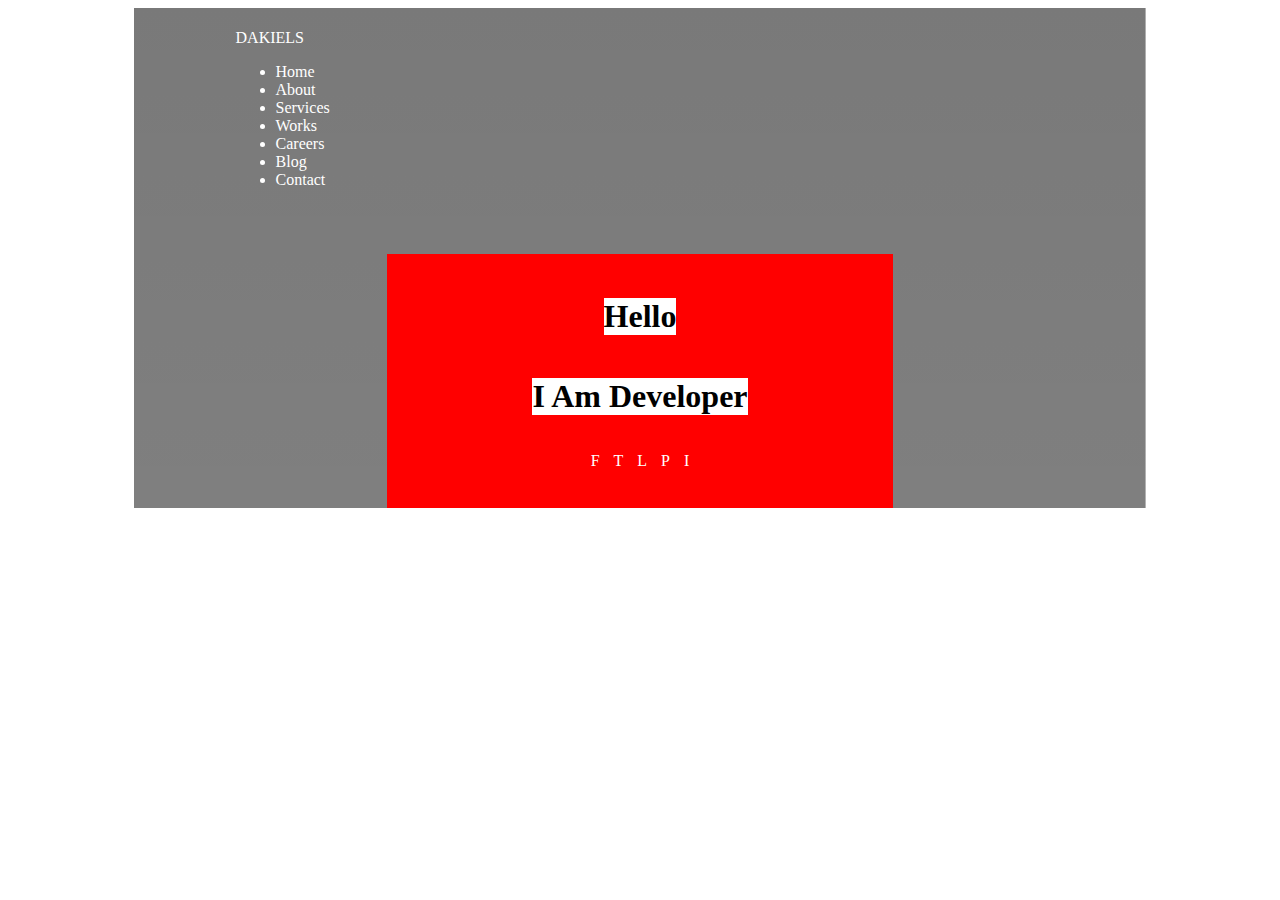
==== index.html @ ee9ea0dc "Header rebuilding" ====
<!DOCTYPE html>
<html lang="en">
<head>
    <meta charset="UTF-8">
    <meta http-equiv="X-UA-Compatible" content="IE=edge">
    <meta name="viewport" content="width=device-width, initial-scale=1.0">
    <link rel="stylesheet" href="styles.css">
    <title>Jerry Dakiels</title>
</head>
<body>
   <div id="wrapper">
       <header>
           <section class="top-of-header">
               <p>dakiels</p>
               <nav>
                   <ul>
                       <li>Home</li>
                       <li>About</li>
                       <li>Services</li>
                       <li>Works</li>
                       <li>Careers</li>
                       <li>Blog</li>
                       <li>Contact</li>
                   </ul>
               </nav>
           </section>
           <section class="title-and-socialmedia">
                <h1>Hello</h1>
                <h1>I Am <span>Developer</span></h1>
                <nav>
                    <ul>
                        <li>F</li>
                        <li>T</li>
                        <li>L</li>
                        <li>P</li>
                        <li>I</li>
                    </ul>
                </nav>
           </section> 
       </header>
   </div>
</body>
</html>
---- styles.css ----
body{
    box-sizing: border-box;
}
header{
    width: 80%;
    height: 500px;
    margin: 0 auto;
    display: flex;
    flex-wrap: wrap;
    justify-content: center;
    background-image: linear-gradient(rgba(0, 0, 0, 0.527),rgba(0, 0, 0, 0.5)) , url(../CV_Webside/imgs/BackgroundHeader.jpg);
    background-position: center;
    background-size: cover;
}
.top-of-header{
    width: 80%;
    display: flex;
    justify-content: space-between;
}
.top-of-header p{
    text-transform: uppercase;
    color: white;
}
.top-of-header, .title-and-socialmedia ul{
    list-style-type: none;
    padding: 0;
}
.top-of-header, .title-and-socialmedia li{
    display: inline;
    color: white;
    padding: 5px;
}
.title-and-socialmedia{
    width: 50%;
    display: flex;
    background-color: red;
    flex-wrap: wrap;
    flex-direction: column;
    justify-content: center;
    align-items: center;
}
.title-and-socialmedia h1{
    background-color: white;
}
/* .title-and-socialmedia li{
    display: inline;
    color: white;
    padding: 5px;
}  */
/* Czemu nie mogę tego zrobić z nav top header? */
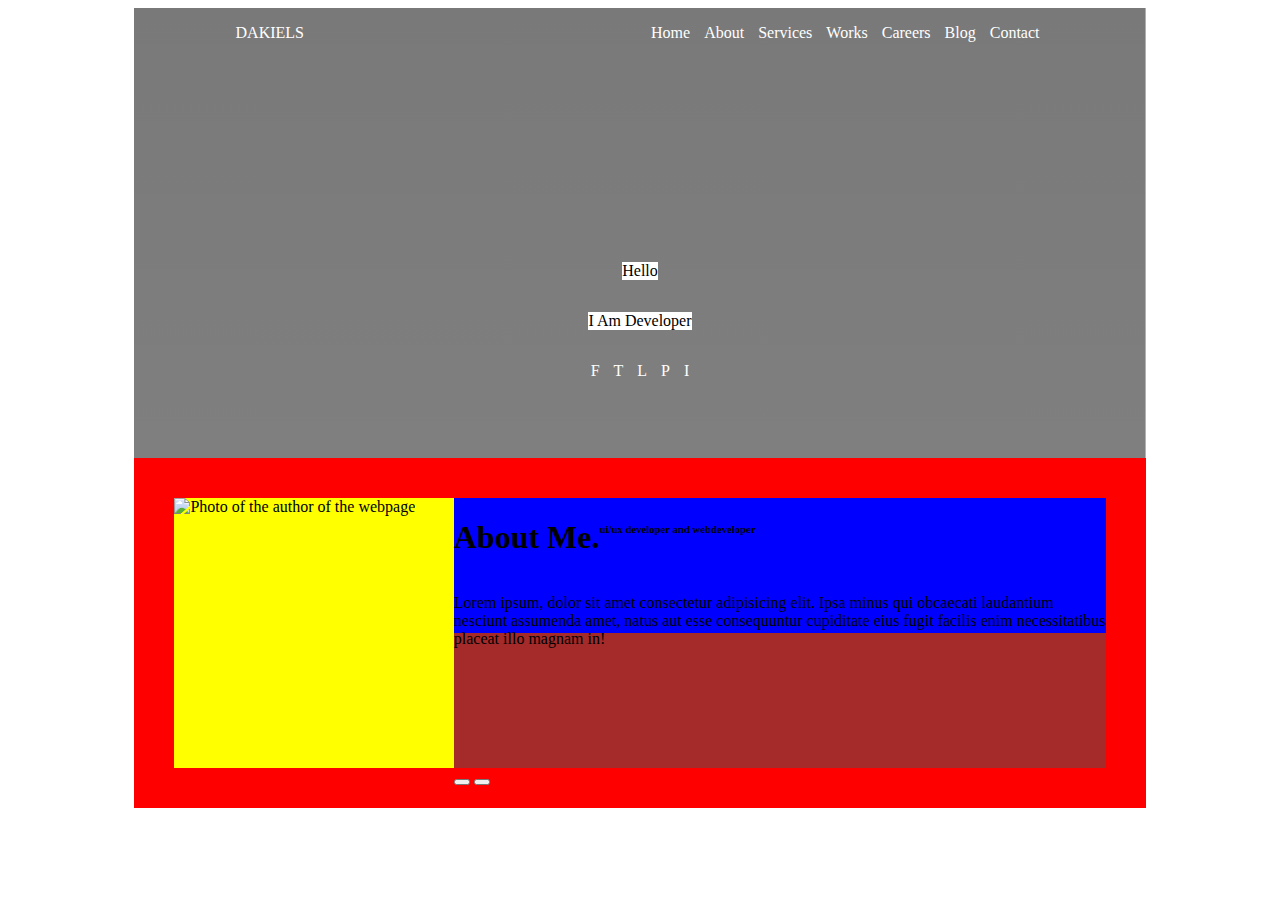
==== commit 8267f46d: "Complete header and start main" ====
--- a/index.html
+++ b/index.html
@@ -25,8 +25,8 @@
                </nav>
            </section>
            <section class="title-and-socialmedia">
-                <h1>Hello</h1>
-                <h1>I Am <span>Developer</span></h1>
+                <p>Hello</p>
+                <p>I Am <span>Developer</span></p>
                 <nav>
                     <ul>
                         <li>F</li>
@@ -38,6 +38,26 @@
                 </nav>
            </section> 
        </header>
+       <main>
+            <figure>
+                <img src="" alt="Photo of the author of the webpage">
+            </figure>
+            <section class="about-me">
+                <article>
+                    <h1>About Me.</h1>
+                    <h6>ui/ux developer and webdeveloper</h6>
+                    <p>
+                        Lorem ipsum, dolor sit amet consectetur adipisicing elit. 
+                        Ipsa minus qui obcaecati laudantium nesciunt assumenda amet, 
+                        natus aut esse consequuntur cupiditate eius fugit facilis 
+                        enim necessitatibus placeat illo magnam in!
+                    </p>
+                </article>
+                <div class="skill-bar"></div>
+                <button class="download-cv"></button>
+                <button class="contact-me"></button>
+            </section>
+       </main>
    </div>
 </body>
 </html>--- a/styles.css
+++ b/styles.css
@@ -1,13 +1,19 @@
 body{
     box-sizing: border-box;
 }
-header{
+header, main{
     width: 80%;
-    height: 500px;
     margin: 0 auto;
     display: flex;
     flex-wrap: wrap;
     justify-content: center;
+   
+}
+
+/* Header Styles */
+
+header{
+    height: 450px;
     background-image: linear-gradient(rgba(0, 0, 0, 0.527),rgba(0, 0, 0, 0.5)) , url(../CV_Webside/imgs/BackgroundHeader.jpg);
     background-position: center;
     background-size: cover;
@@ -17,34 +23,62 @@
     display: flex;
     justify-content: space-between;
 }
-.top-of-header p{
-    text-transform: uppercase;
-    color: white;
-}
-.top-of-header, .title-and-socialmedia ul{
-    list-style-type: none;
-    padding: 0;
-}
-.top-of-header, .title-and-socialmedia li{
-    display: inline;
-    color: white;
-    padding: 5px;
-}
 .title-and-socialmedia{
     width: 50%;
     display: flex;
-    background-color: red;
     flex-wrap: wrap;
     flex-direction: column;
     justify-content: center;
     align-items: center;
 }
-.title-and-socialmedia h1{
+.top-of-header p{
+    text-transform: uppercase;
+    color: white;
+}
+.title-and-socialmedia p{
     background-color: white;
 }
-/* .title-and-socialmedia li{
+.top-of-header ul, .title-and-socialmedia ul{
+    list-style-type: none;
+    padding: 0;
+}
+.top-of-header li, .title-and-socialmedia li{
     display: inline;
     color: white;
     padding: 5px;
-}  */
-/* Czemu nie mogę tego zrobić z nav top header? */+}
+
+/* Main Styles */
+
+main{
+    height: 350px;
+    background-color: red;
+    align-items: center;
+    padding: 40px;
+    box-sizing: border-box;
+}
+main figure, .about-me{
+    height: 100%;
+    background-color: yellow;
+    margin: 0;
+}
+main figure{
+    width: 30%;
+}
+.about-me{
+    display: inline;
+    width: 70%;
+    background-color: blueviolet;
+}
+.about-me article, .skill-bar{
+    width: 100%;
+    height: 50%;
+    display: flex;
+    flex-wrap: wrap;
+}
+.about-me article{
+    background-color: blue;
+}
+.skill-bar{
+    background-color: brown;
+}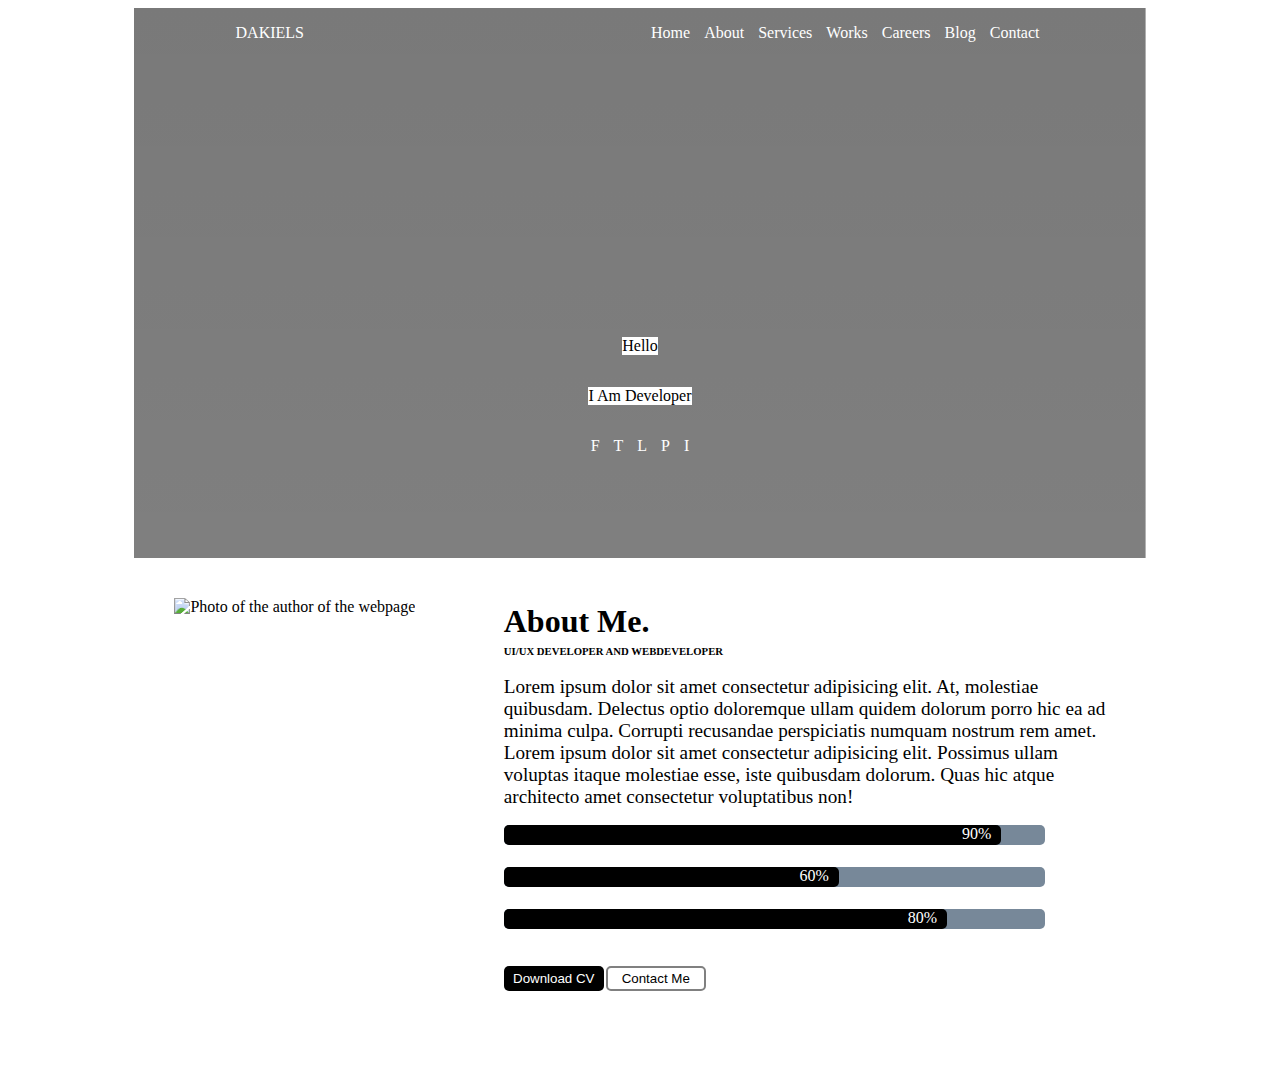
==== commit fb28bf25: "Complete main and start footer" ====
--- a/index.html
+++ b/index.html
@@ -40,24 +40,41 @@
        </header>
        <main>
             <figure>
-                <img src="" alt="Photo of the author of the webpage">
+                <img src="../CV_Webside/imgs/WorkPort.jpg" alt="Photo of the author of the webpage">
             </figure>
             <section class="about-me">
                 <article>
                     <h1>About Me.</h1>
                     <h6>ui/ux developer and webdeveloper</h6>
                     <p>
-                        Lorem ipsum, dolor sit amet consectetur adipisicing elit. 
-                        Ipsa minus qui obcaecati laudantium nesciunt assumenda amet, 
-                        natus aut esse consequuntur cupiditate eius fugit facilis 
-                        enim necessitatibus placeat illo magnam in!
+                        Lorem ipsum dolor sit amet consectetur adipisicing elit. 
+                        At, molestiae quibusdam.
+                        Delectus optio doloremque ullam
+                        quidem dolorum porro hic ea ad minima culpa. Corrupti recusandae
+                        perspiciatis numquam nostrum rem amet.
+                        Lorem ipsum dolor sit amet consectetur adipisicing elit. 
+                        Possimus ullam voluptas itaque molestiae esse, iste quibusdam dolorum. 
+                        Quas hic atque architecto amet consectetur voluptatibus non!
                     </p>
                 </article>
-                <div class="skill-bar"></div>
-                <button class="download-cv"></button>
-                <button class="contact-me"></button>
+                <div class="skill-bars">
+                    <div class="skill-bar-wrapper">
+                        <div class="first-skill-bar">90%</div>
+                    </div> 
+                    <div class="skill-bar-wrapper">
+                        <div class="second-skill-bar">60%</div>
+                    </div> 
+                    <div class="skill-bar-wrapper">
+                        <div class="third-skill-bar">80%</div>
+                    </div> 
+                </div>
+                <button class="download-cv">Download CV</button>
+                <button class="contact-me">Contact Me</button>
             </section>
        </main>
+        <footer> <!--Dać footer czy jednak section? Niby może być ale nie jestem pewien -->
+
+       </footer>
    </div>
 </body>
 </html>--- a/styles.css
+++ b/styles.css
@@ -13,7 +13,7 @@
 /* Header Styles */
 
 header{
-    height: 450px;
+    height: 550px;
     background-image: linear-gradient(rgba(0, 0, 0, 0.527),rgba(0, 0, 0, 0.5)) , url(../CV_Webside/imgs/BackgroundHeader.jpg);
     background-position: center;
     background-size: cover;
@@ -51,34 +51,97 @@
 /* Main Styles */
 
 main{
-    height: 350px;
-    background-color: red;
+    height: 500px;
     align-items: center;
     padding: 40px;
     box-sizing: border-box;
 }
 main figure, .about-me{
     height: 100%;
-    background-color: yellow;
     margin: 0;
 }
 main figure{
     width: 30%;
 }
 .about-me{
-    display: inline;
     width: 70%;
-    background-color: blueviolet;
-}
-.about-me article, .skill-bar{
-    width: 100%;
-    height: 50%;
+    padding-left: 50px;
     display: flex;
     flex-wrap: wrap;
+    box-sizing: border-box;
 }
+main figure img{
+    width: 100%;
+    height: 100%;
+    object-fit: cover;
+}
+.about-me article, .skill-bars{
+    width: 100%;
+}
+
+/* Main Article Styled */
 .about-me article{
-    background-color: blue;
+    height: 45%;
 }
-.skill-bar{
-    background-color: brown;
+.about-me article h1, h6{
+    padding: 5px 0 0 0;
+    margin: 0;
+}
+.about-me article h6{
+    text-transform: uppercase;
+}
+.about-me article p{
+    display: flex;
+    flex-wrap: wrap;
+    justify-content: center;
+    font-size: 1.5vw;
+}
+
+/* Main Skill Bars Styled */
+.skill-bars{
+    height: 30%;
+    display: flex;
+    flex-wrap: wrap;
+    align-items: center;
+}
+.skill-bar-wrapper{
+    width: 90%;
+    height: 20px;
+    background-color: lightslategray;
+    border-radius: 5px;
+}
+.first-skill-bar, .second-skill-bar, .third-skill-bar{
+    height: 100%;
+    background-color: black;
+    color: white;
+    text-align: right;
+    padding-right: 10px;
+    border-radius: 5px;
+}
+.first-skill-bar{
+    width: 90%;
+}
+.second-skill-bar{
+    width: 60%;
+}
+.third-skill-bar{
+    width: 80%;
+}
+
+/* Main Buttons Styled */
+.about-me button{
+    width: 100px;
+    height: 25px;
+    border-radius: 5px;
+}
+.download-cv{
+    background-color: black;
+    color: white;
+    border: none;
+}
+.contact-me{
+    background-color: white;
+    margin-left: 2px;
+    color: black;
+    border: 2px solid grey;
 }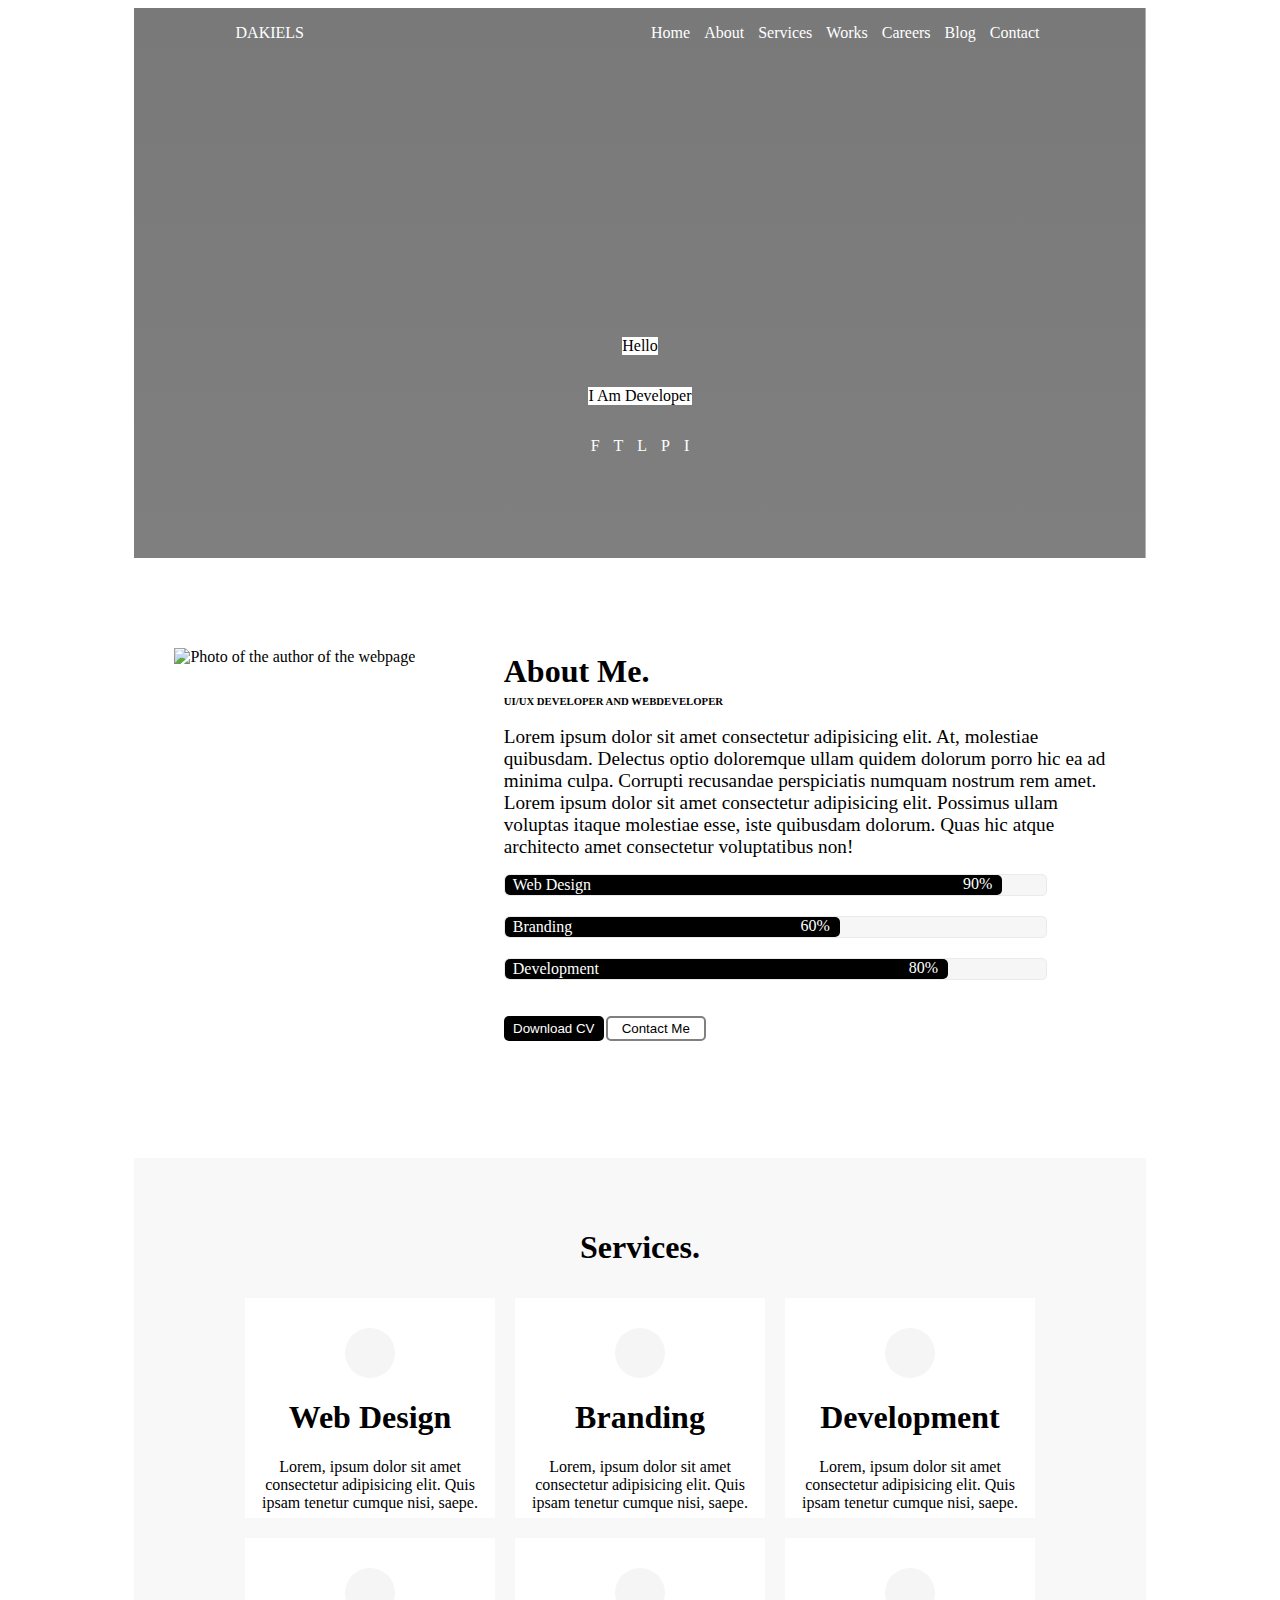
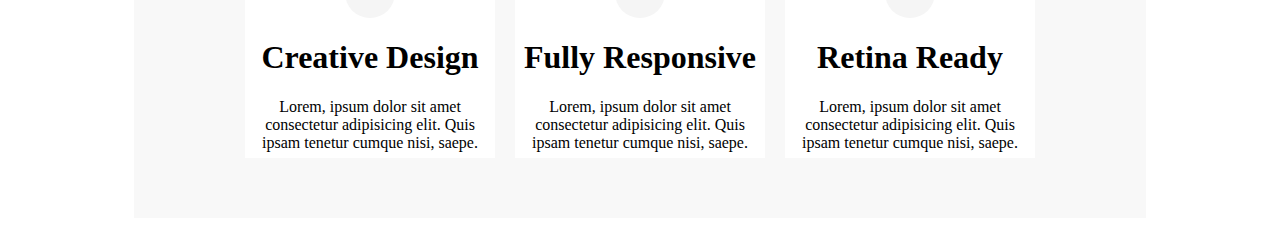
==== commit 6955c671: "Create all webside without complet styled" ====
--- a/index.html
+++ b/index.html
@@ -5,6 +5,7 @@
     <meta http-equiv="X-UA-Compatible" content="IE=edge">
     <meta name="viewport" content="width=device-width, initial-scale=1.0">
     <link rel="stylesheet" href="styles.css">
+    <script src="https://kit.fontawesome.com/b1320fcef3.js" crossorigin="anonymous"></script>
     <title>Jerry Dakiels</title>
 </head>
 <body>
@@ -59,13 +60,22 @@
                 </article>
                 <div class="skill-bars">
                     <div class="skill-bar-wrapper">
-                        <div class="first-skill-bar">90%</div>
+                        <div class="first-skill-bar">
+                            <p>Web Design</p>
+                            90%
+                        </div>
                     </div> 
                     <div class="skill-bar-wrapper">
-                        <div class="second-skill-bar">60%</div>
+                        <div class="second-skill-bar">
+                            <p>Branding</p>
+                            60%
+                        </div>
                     </div> 
                     <div class="skill-bar-wrapper">
-                        <div class="third-skill-bar">80%</div>
+                        <div class="third-skill-bar">
+                            <p>Development</p>
+                            80%
+                        </div>
                     </div> 
                 </div>
                 <button class="download-cv">Download CV</button>
@@ -73,7 +83,57 @@
             </section>
        </main>
         <footer> <!--Dać footer czy jednak section? Niby może być ale nie jestem pewien -->
-
+            <h1>Services.</h1>
+            <section class='services-tiles'>
+                <div class="tile">
+                        <i class="fas fa-laptop"></i>
+                    <h1>Web Design</h1>
+                    <p>
+                        Lorem, ipsum dolor sit amet consectetur adipisicing elit. 
+                        Quis ipsam tenetur cumque nisi, saepe.
+                    </p>
+                </div>
+                <div class="tile">
+                    <i class="fas fa-bullhorn"></i>
+                    <h1>Branding</h1>
+                    <p>
+                        Lorem, ipsum dolor sit amet consectetur adipisicing elit. 
+                        Quis ipsam tenetur cumque nisi, saepe.
+                    </p>
+                </div>
+                <div class="tile">
+                    <i class="fas fa-umbrella"></i>
+                    <h1>Development</h1>
+                    <p>
+                        Lorem, ipsum dolor sit amet consectetur adipisicing elit. 
+                        Quis ipsam tenetur cumque nisi, saepe.
+                    </p>
+                </div>
+                <div class="tile">
+                    <i class="far fa-gem"></i>
+                    <h1>Creative Design</h1>
+                    <p>
+                        Lorem, ipsum dolor sit amet consectetur adipisicing elit. 
+                        Quis ipsam tenetur cumque nisi, saepe.
+                    </p>
+                </div>
+                <div class="tile">
+                    <i class="fas fa-desktop"></i>
+                    <h1>Fully Responsive</h1>
+                    <p>
+                        Lorem, ipsum dolor sit amet consectetur adipisicing elit. 
+                        Quis ipsam tenetur cumque nisi, saepe.
+                    </p>
+                </div>
+                <div class="tile">
+                    <i class="fas fa-camera"></i>
+                    <h1>Retina Ready</h1>
+                    <p>
+                        Lorem, ipsum dolor sit amet consectetur adipisicing elit. 
+                        Quis ipsam tenetur cumque nisi, saepe.
+                    </p>
+                </div>
+            </section>
        </footer>
    </div>
 </body>
--- a/styles.css
+++ b/styles.css
@@ -1,13 +1,13 @@
 body{
     box-sizing: border-box;
+    background-color: #ffffff;
 }
-header, main{
+header, main, footer{
     width: 80%;
     margin: 0 auto;
     display: flex;
     flex-wrap: wrap;
     justify-content: center;
-   
 }
 
 /* Header Styles */
@@ -33,10 +33,10 @@
 }
 .top-of-header p{
     text-transform: uppercase;
-    color: white;
+    color: #ffffff;
 }
 .title-and-socialmedia p{
-    background-color: white;
+    background-color: #ffffff;
 }
 .top-of-header ul, .title-and-socialmedia ul{
     list-style-type: none;
@@ -44,7 +44,7 @@
 }
 .top-of-header li, .title-and-socialmedia li{
     display: inline;
-    color: white;
+    color: #ffffff;
     padding: 5px;
 }
 
@@ -52,6 +52,7 @@
 
 main{
     height: 500px;
+    margin-top: 50px;
     align-items: center;
     padding: 40px;
     box-sizing: border-box;
@@ -91,9 +92,7 @@
     text-transform: uppercase;
 }
 .about-me article p{
-    display: flex;
-    flex-wrap: wrap;
-    justify-content: center;
+    text-align: inherit;
     font-size: 1.5vw;
 }
 
@@ -107,13 +106,14 @@
 .skill-bar-wrapper{
     width: 90%;
     height: 20px;
-    background-color: lightslategray;
+    background-color: #f6f6f6;
+    border:  1px solid #ebebeb;
     border-radius: 5px;
 }
 .first-skill-bar, .second-skill-bar, .third-skill-bar{
     height: 100%;
     background-color: black;
-    color: white;
+    color: #ffffff;
     text-align: right;
     padding-right: 10px;
     border-radius: 5px;
@@ -127,6 +127,13 @@
 .third-skill-bar{
     width: 80%;
 }
+.skill-bar-wrapper p{
+    height: 100%;
+    float: left;
+    display: flex;
+    align-items: center;
+    margin: 0 0 0 8px;
+}
 
 /* Main Buttons Styled */
 .about-me button{
@@ -136,12 +143,49 @@
 }
 .download-cv{
     background-color: black;
-    color: white;
+    color: #ffffff;
     border: none;
 }
 .contact-me{
-    background-color: white;
+    background-color: #ffffff;
     margin-left: 2px;
     color: black;
     border: 2px solid grey;
+}
+
+/* Footer Styled */
+
+footer{
+    height: auto;
+    margin-top: 50px;
+    margin-bottom: 20px;
+    background-color: #f8f8f8;
+    padding: 50px;
+    box-sizing: border-box;
+}
+.services-tiles{
+    display: flex;
+    flex-wrap: wrap;
+    justify-content: center;
+}
+.tile{
+    width: 250px;
+    height: 220px;
+    background-color: #ffffff;
+    margin: 10px;
+    text-align: center;
+    box-sizing: border-box;
+}
+.tile .fas, .far{
+    width: 50px;
+    height: 50px;
+    margin: 30px auto 10px auto;
+    border-radius: 50px;
+    background-color: #f5f5f5;
+}
+.fa-laptop, .fa-umbrella, .fa-bullhorn, .fa-gem, .fa-desktop, .fa-camera{
+    display: flex;
+    justify-content: center;
+    align-items: center;
+    color: #353535
 }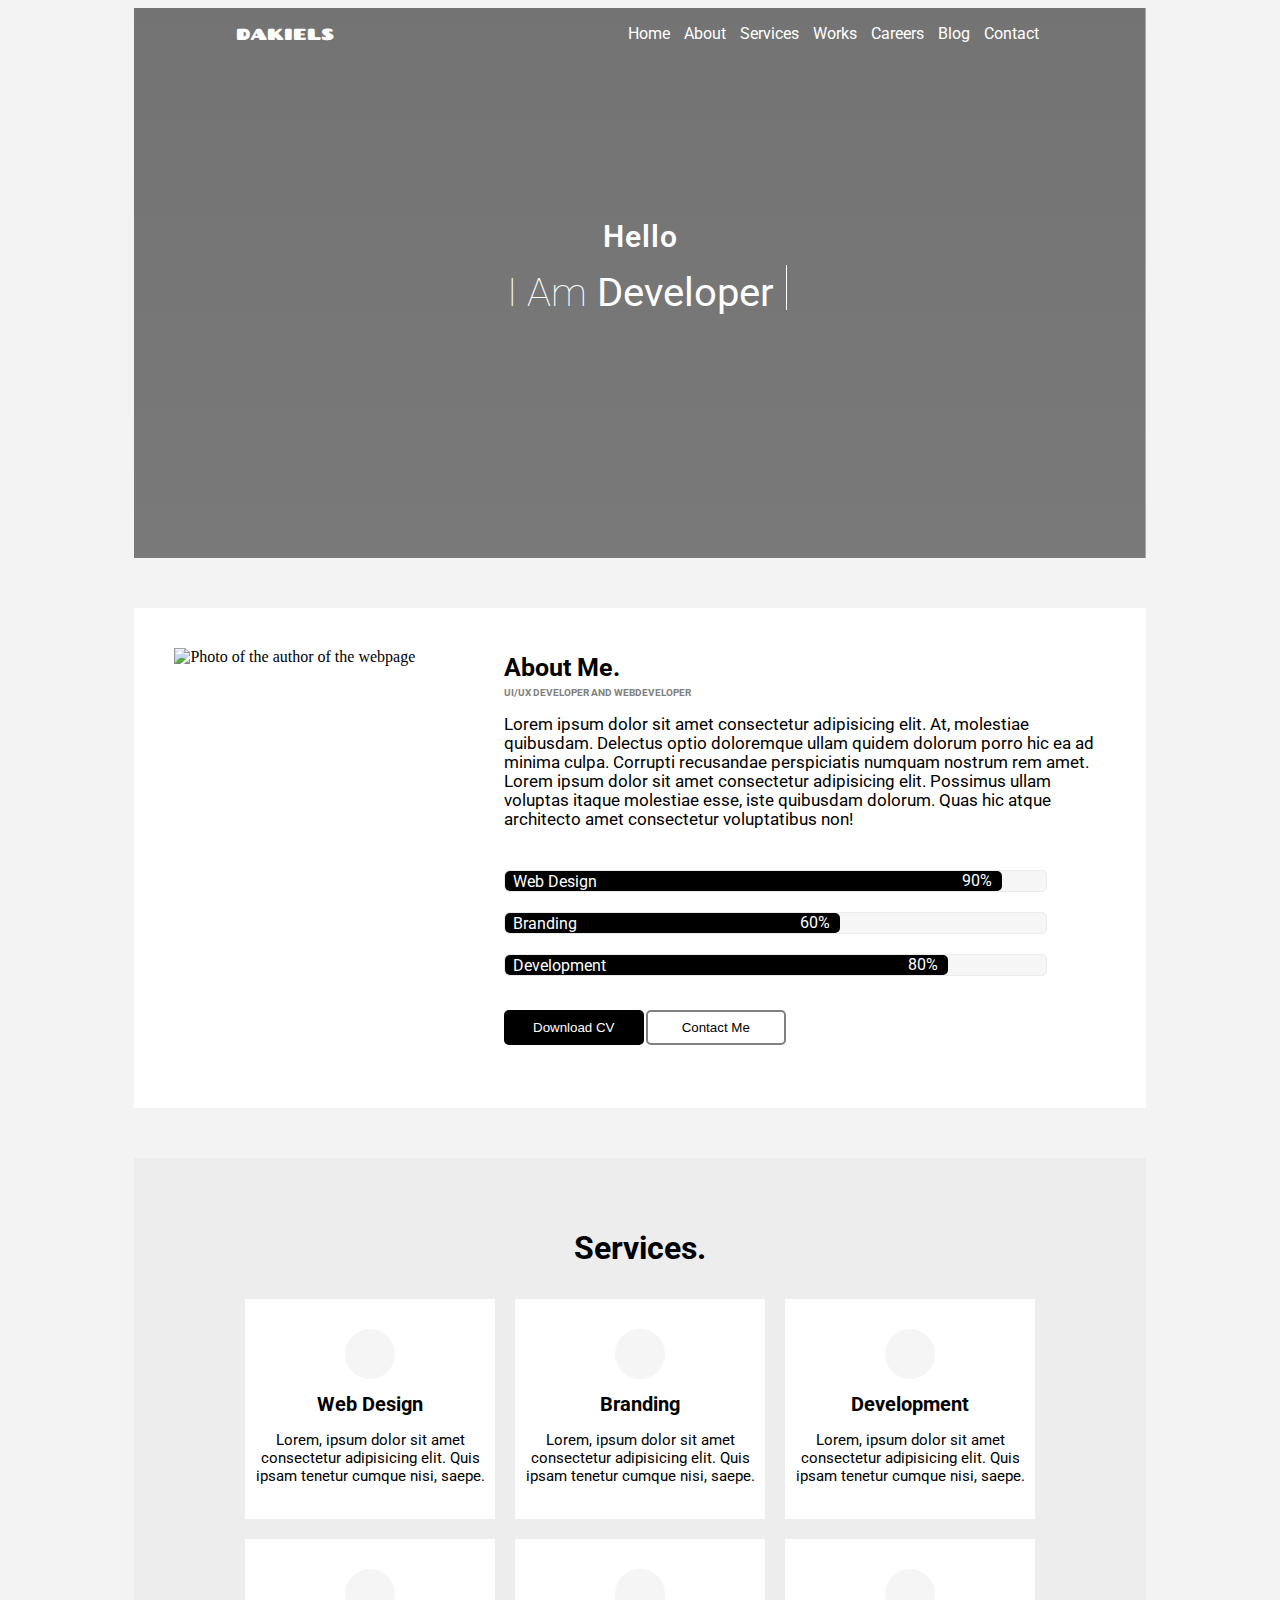
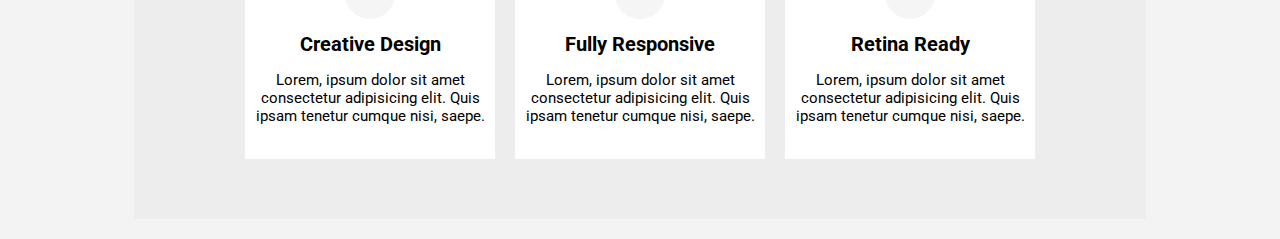
==== commit 4b847ae7: "Add fonts and icons" ====
--- a/index.html
+++ b/index.html
@@ -6,12 +6,15 @@
     <meta name="viewport" content="width=device-width, initial-scale=1.0">
     <link rel="stylesheet" href="styles.css">
     <script src="https://kit.fontawesome.com/b1320fcef3.js" crossorigin="anonymous"></script>
+    <link rel="preconnect" href="https://fonts.gstatic.com">
+    <link rel="preconnect" href="https://fonts.gstatic.com">
+    <link href="https://fonts.googleapis.com/css2?family=Chango&family=Open+Sans:ital,wght@1,800&family=Roboto:wght@100;400;500&display=swap" rel="stylesheet">
     <title>Jerry Dakiels</title>
 </head>
 <body>
    <div id="wrapper">
        <header>
-           <section class="top-of-header">
+           <section class="nav-menu-with-logo">
                <p>dakiels</p>
                <nav>
                    <ul>
@@ -26,15 +29,15 @@
                </nav>
            </section>
            <section class="title-and-socialmedia">
-                <p>Hello</p>
-                <p>I Am <span>Developer</span></p>
+                <h1>Hello</h1>
+                <h2>I Am </span><span>Developer</span></h2>
                 <nav>
                     <ul>
-                        <li>F</li>
-                        <li>T</li>
-                        <li>L</li>
-                        <li>P</li>
-                        <li>I</li>
+                        <li><i class="fab fa-facebook-square"></i></li>
+                        <li><i class="fab fa-twitter-square"></i></li>
+                        <li><i class="fab fa-linkedin"></i></li>
+                        <li><i class="fab fa-pinterest-square"></i></li>
+                        <li><i class="fab fa-instagram-square"></i></li>
                     </ul>
                 </nav>
            </section> 
--- a/styles.css
+++ b/styles.css
@@ -1,6 +1,6 @@
 body{
     box-sizing: border-box;
-    background-color: #ffffff;
+    background-color: #F3f3f3;
 }
 header, main, footer{
     width: 80%;
@@ -18,7 +18,7 @@
     background-position: center;
     background-size: cover;
 }
-.top-of-header{
+.nav-menu-with-logo{
     width: 80%;
     display: flex;
     justify-content: space-between;
@@ -30,21 +30,55 @@
     flex-direction: column;
     justify-content: center;
     align-items: center;
-}
-.top-of-header p{
+    margin: 140px auto 250px auto;
+}
+.nav-menu-with-logo p{
+    margin-right: 40px;
     text-transform: uppercase;
     color: #ffffff;
-}
-.title-and-socialmedia p{
-    background-color: #ffffff;
-}
-.top-of-header ul, .title-and-socialmedia ul{
+    font-family: 'Chango', cursive;
+}
+.title-and-socialmedia h1{
+    color: #ffffff;
+    font-family: 'Roboto', sans-serif;
+    font-weight: 600;
+    font-size: 30px;
+    letter-spacing: 1px;
+    margin-bottom: 5px;
+}
+.title-and-socialmedia h2{
+    color: #ffffff;
+    font-family: 'Roboto', sans-serif;
+    font-weight: 100;
+    font-size: 40px;
+    margin-top: 10px;
+    position: relative;
+}
+.title-and-socialmedia span{
+    color: #ffffff;
+    font-family: 'Roboto', sans-serif;
+    font-weight: 400;
+    font-size: 40px;
+}
+.title-and-socialmedia span::after{
+    content: '';
+    position: absolute;
+    top: 18px;
+    right: -35px;
+    display: inline;
+    width: 45px;
+    height: 1px; 
+    transform: rotate(90deg);
+    background-color: #ffffff;
+}
+.nav-menu-with-logo ul, .title-and-socialmedia ul{
     list-style-type: none;
     padding: 0;
 }
-.top-of-header li, .title-and-socialmedia li{
+.nav-menu-with-logo li, .title-and-socialmedia li{
     display: inline;
     color: #ffffff;
+    font-family: 'Roboto', sans-serif;
     padding: 5px;
 }
 
@@ -56,6 +90,7 @@
     align-items: center;
     padding: 40px;
     box-sizing: border-box;
+    background-color: #ffffff;
 }
 main figure, .about-me{
     height: 100%;
@@ -78,6 +113,7 @@
 }
 .about-me article, .skill-bars{
     width: 100%;
+    font-family: 'Roboto', sans-serif;
 }
 
 /* Main Article Styled */
@@ -88,12 +124,17 @@
     padding: 5px 0 0 0;
     margin: 0;
 }
+.about-me article h1{
+    font-size: 25px;
+}
 .about-me article h6{
+    font-size: 10px;
+    color: #808080;
     text-transform: uppercase;
 }
 .about-me article p{
     text-align: inherit;
-    font-size: 1.5vw;
+    font-size: 1.3vw;
 }
 
 /* Main Skill Bars Styled */
@@ -137,8 +178,8 @@
 
 /* Main Buttons Styled */
 .about-me button{
-    width: 100px;
-    height: 25px;
+    width: 140px;
+    height: 35px;
     border-radius: 5px;
 }
 .download-cv{
@@ -150,7 +191,7 @@
     background-color: #ffffff;
     margin-left: 2px;
     color: black;
-    border: 2px solid grey;
+    border: 2px solid #808080;
 }
 
 /* Footer Styled */
@@ -159,9 +200,10 @@
     height: auto;
     margin-top: 50px;
     margin-bottom: 20px;
-    background-color: #f8f8f8;
+    background-color: #ededed;
     padding: 50px;
     box-sizing: border-box;
+    font-family: 'Roboto', sans-serif;
 }
 .services-tiles{
     display: flex;
@@ -175,6 +217,12 @@
     margin: 10px;
     text-align: center;
     box-sizing: border-box;
+}
+.tile h1{
+    font-size: 20px;
+}
+.tile p{
+    font-size: 15px;
 }
 .tile .fas, .far{
     width: 50px;
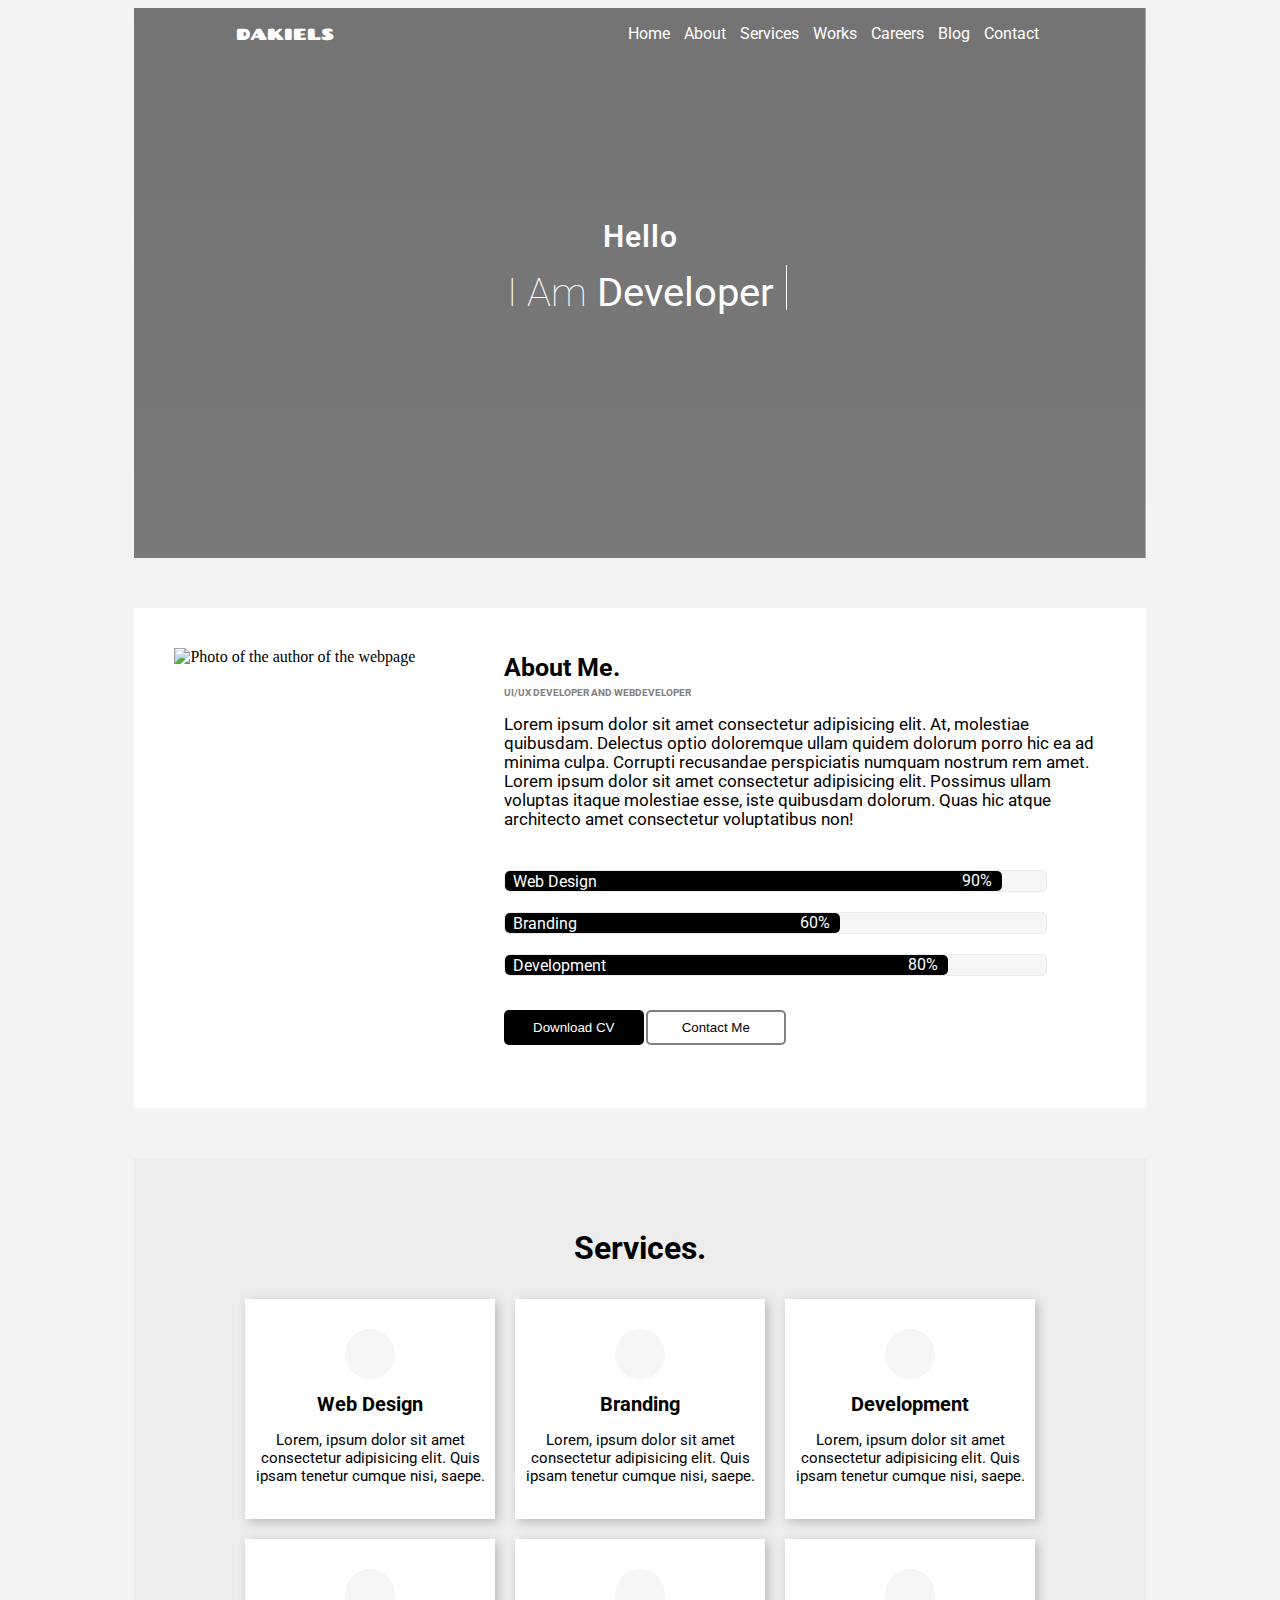
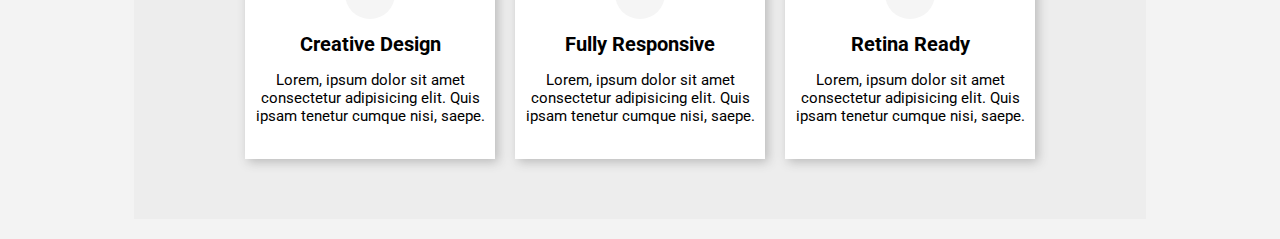
==== commit 2bf9f601: "First version of webside before refactoring" ====
--- a/index.html
+++ b/index.html
@@ -18,13 +18,13 @@
                <p>dakiels</p>
                <nav>
                    <ul>
-                       <li>Home</li>
-                       <li>About</li>
-                       <li>Services</li>
-                       <li>Works</li>
-                       <li>Careers</li>
-                       <li>Blog</li>
-                       <li>Contact</li>
+                       <li><a href='testweb.html'>Home</a></li>
+                       <li><a href='testweb.html'>About</a></li>
+                       <li><a href='testweb.html'>Services</a></li>
+                       <li><a href='testweb.html'>Works</a></li>
+                       <li><a href='testweb.html'>Careers</a></li>
+                       <li><a href='testweb.html'>Blog</a></li>
+                       <li><a href='testweb.html'>Contact</a></li>
                    </ul>
                </nav>
            </section>
@@ -33,11 +33,11 @@
                 <h2>I Am </span><span>Developer</span></h2>
                 <nav>
                     <ul>
-                        <li><i class="fab fa-facebook-square"></i></li>
-                        <li><i class="fab fa-twitter-square"></i></li>
-                        <li><i class="fab fa-linkedin"></i></li>
-                        <li><i class="fab fa-pinterest-square"></i></li>
-                        <li><i class="fab fa-instagram-square"></i></li>
+                        <li><a href='testweb.html'><i class="fab fa-facebook-square"></i></a></li>
+                        <li><a href='testweb.html'><i class="fab fa-twitter-square"></i></a></li>
+                        <li><a href='testweb.html'><i class="fab fa-linkedin"></i></a></li>
+                        <li><a href='testweb.html'><i class="fab fa-pinterest-square"></i></a></li>
+                        <li><a href='testweb.html'><i class="fab fa-instagram-square"></i></a></li>
                     </ul>
                 </nav>
            </section> 
--- a/styles.css
+++ b/styles.css
@@ -181,6 +181,8 @@
     width: 140px;
     height: 35px;
     border-radius: 5px;
+    text-decoration: none;
+    outline: none;
 }
 .download-cv{
     background-color: black;
@@ -217,6 +219,7 @@
     margin: 10px;
     text-align: center;
     box-sizing: border-box;
+    box-shadow: 3px 3px 10px #Bababa;
 }
 .tile h1{
     font-size: 20px;
@@ -236,4 +239,24 @@
     justify-content: center;
     align-items: center;
     color: #353535
+}
+
+/* Header Nav Links */
+.nav-menu-with-logo a{
+    color: #ffffff;
+    text-decoration: none;
+}
+.nav-menu-with-logo a:hover{
+    border-bottom: 2px solid #ffffff;
+}
+.nav-menu-with-logo a:visited{
+    color: #ffffff;
+}
+
+/* Header SocialMedia Links */
+.title-and-socialmedia a:hover{
+    font-size: 20px;
+}
+.title-and-socialmedia a:visited{
+    color: #ffffff;
 }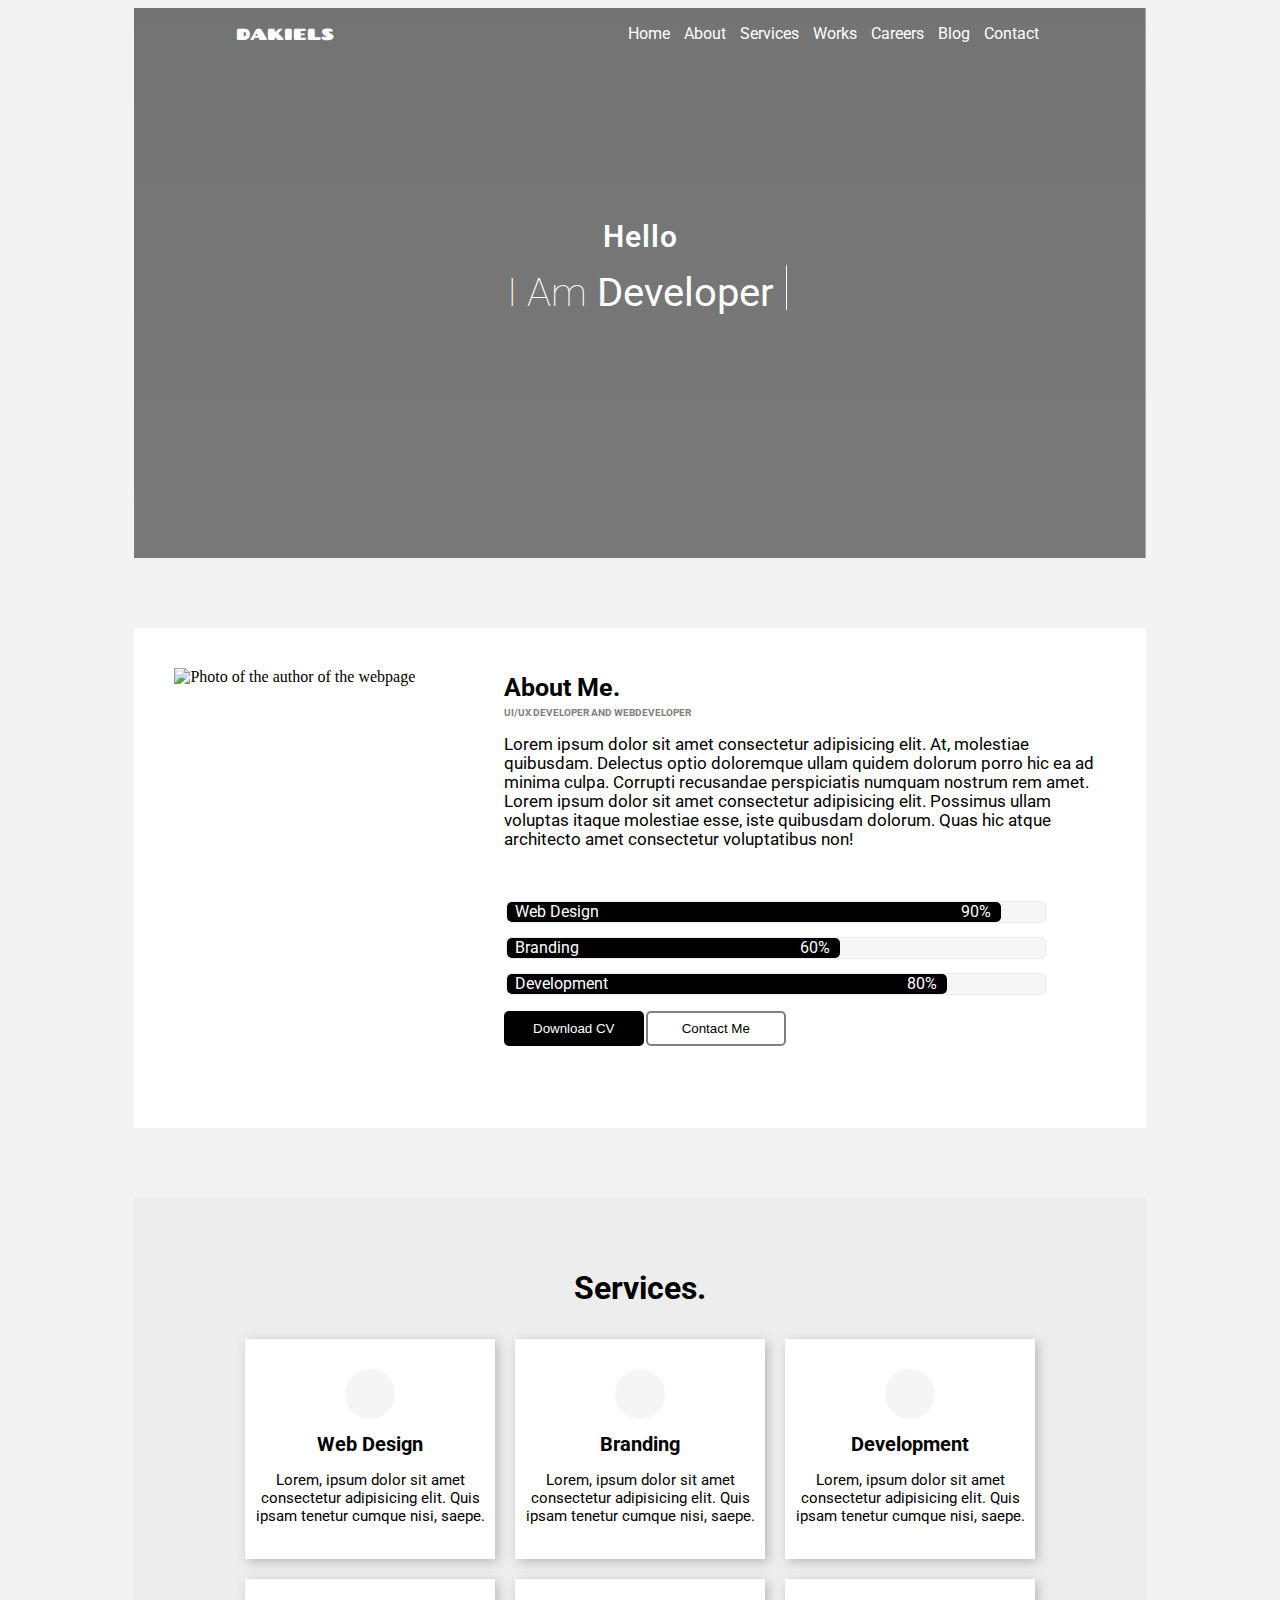
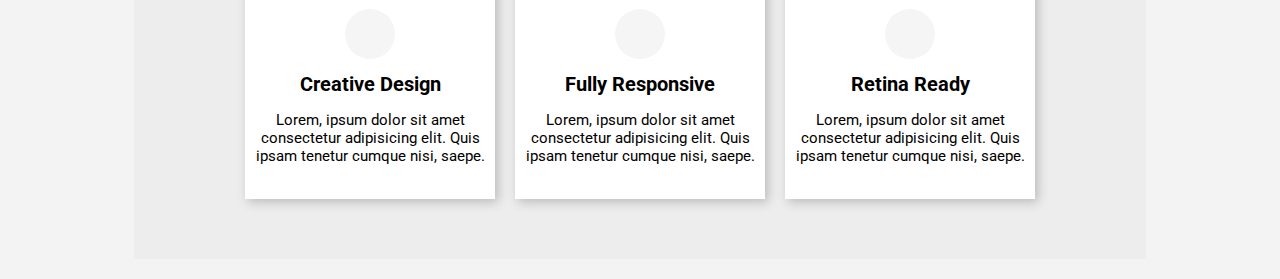
==== commit 3328f79e: "First refactoring before codereview" ====
--- a/index.html
+++ b/index.html
@@ -30,7 +30,7 @@
            </section>
            <section class="title-and-socialmedia">
                 <h1>Hello</h1>
-                <h2>I Am </span><span>Developer</span></h2>
+                <h2>I Am <span>Developer</span></h2>
                 <nav>
                     <ul>
                         <li><a href='testweb.html'><i class="fab fa-facebook-square"></i></a></li>
@@ -81,8 +81,8 @@
                         </div>
                     </div> 
                 </div>
-                <button class="download-cv">Download CV</button>
-                <button class="contact-me">Contact Me</button>
+                <button class="download-cv-button">Download CV</button>
+                <button class="contact-me-button">Contact Me</button>
             </section>
        </main>
         <footer> <!--Dać footer czy jednak section? Niby może być ale nie jestem pewien -->
--- a/styles.css
+++ b/styles.css
@@ -1,42 +1,43 @@
 body{
-    box-sizing: border-box;
     background-color: #F3f3f3;
+    box-sizing: border-box;
 }
 header, main, footer{
+    display: flex;
+    flex-wrap: wrap;
+    justify-content: center;
+    margin: 0 auto;
     width: 80%;
-    margin: 0 auto;
-    display: flex;
-    flex-wrap: wrap;
-    justify-content: center;
+    margin-bottom: 70px;
 }
 
 /* Header Styles */
 
 header{
-    height: 550px;
     background-image: linear-gradient(rgba(0, 0, 0, 0.527),rgba(0, 0, 0, 0.5)) , url(../CV_Webside/imgs/BackgroundHeader.jpg);
     background-position: center;
     background-size: cover;
+    height: 550px;
 }
 .nav-menu-with-logo{
+    display: flex;
+    justify-content: space-between;
     width: 80%;
-    display: flex;
-    justify-content: space-between;
-}
-.title-and-socialmedia{
-    width: 50%;
-    display: flex;
-    flex-wrap: wrap;
-    flex-direction: column;
-    justify-content: center;
-    align-items: center;
-    margin: 140px auto 250px auto;
 }
 .nav-menu-with-logo p{
+    color: #ffffff;
+    font-family: 'Chango', cursive;
     margin-right: 40px;
     text-transform: uppercase;
-    color: #ffffff;
-    font-family: 'Chango', cursive;
+}
+.title-and-socialmedia{
+    align-items: center;
+    display: flex;
+    flex-wrap: wrap;
+    flex-direction: column;
+    justify-content: center;
+    margin: 140px auto 250px auto;
+    width: 50%;
 }
 .title-and-socialmedia h1{
     color: #ffffff;
@@ -52,32 +53,34 @@
     font-weight: 100;
     font-size: 40px;
     margin-top: 10px;
-    position: relative;
 }
 .title-and-socialmedia span{
     color: #ffffff;
     font-family: 'Roboto', sans-serif;
     font-weight: 400;
     font-size: 40px;
+    position: relative;
 }
 .title-and-socialmedia span::after{
+    background-color: #ffffff;
     content: '';
+    display: inline;
+    height: 1px; 
     position: absolute;
+    right: -35px;
     top: 18px;
-    right: -35px;
-    display: inline;
+    transform: rotate(90deg);
     width: 45px;
-    height: 1px; 
-    transform: rotate(90deg);
-    background-color: #ffffff;
-}
+}
+
+/* Common List Styled */
 .nav-menu-with-logo ul, .title-and-socialmedia ul{
     list-style-type: none;
     padding: 0;
 }
 .nav-menu-with-logo li, .title-and-socialmedia li{
+    color: #ffffff;
     display: inline;
-    color: #ffffff;
     font-family: 'Roboto', sans-serif;
     padding: 5px;
 }
@@ -85,12 +88,10 @@
 /* Main Styles */
 
 main{
+    background-color: #ffffff;
+    box-sizing: border-box;
     height: 500px;
-    margin-top: 50px;
-    align-items: center;
     padding: 40px;
-    box-sizing: border-box;
-    background-color: #ffffff;
 }
 main figure, .about-me{
     height: 100%;
@@ -99,21 +100,21 @@
 main figure{
     width: 30%;
 }
+main figure img{
+    height: 100%;
+    object-fit: cover;
+    width: 100%;
+}
 .about-me{
+    box-sizing: border-box;
+    display: flex;
+    flex-wrap: wrap;
+    padding-left: 50px;
     width: 70%;
-    padding-left: 50px;
-    display: flex;
-    flex-wrap: wrap;
-    box-sizing: border-box;
-}
-main figure img{
+}
+.about-me article, .skill-bars{
+    font-family: 'Roboto', sans-serif;
     width: 100%;
-    height: 100%;
-    object-fit: cover;
-}
-.about-me article, .skill-bars{
-    width: 100%;
-    font-family: 'Roboto', sans-serif;
 }
 
 /* Main Article Styled */
@@ -121,43 +122,48 @@
     height: 45%;
 }
 .about-me article h1, h6{
+    margin: 0;
     padding: 5px 0 0 0;
-    margin: 0;
 }
 .about-me article h1{
     font-size: 25px;
 }
 .about-me article h6{
+    color: #808080;
     font-size: 10px;
-    color: #808080;
     text-transform: uppercase;
 }
 .about-me article p{
+    font-size: 1.3vw;
     text-align: inherit;
-    font-size: 1.3vw;
 }
 
 /* Main Skill Bars Styled */
 .skill-bars{
-    height: 30%;
-    display: flex;
-    flex-wrap: wrap;
-    align-items: center;
+    display: flex;
+    flex-wrap: wrap;
+    height: auto;
+    padding: 2px;
 }
 .skill-bar-wrapper{
-    width: 90%;
-    height: 20px;
     background-color: #f6f6f6;
     border:  1px solid #ebebeb;
     border-radius: 5px;
+    height: 20px;
+    width: 90%;
+}
+.skill-bar-wrapper p{
+    float: left;
+    height: 100%;
+    margin: 0 0 0 8px;
 }
 .first-skill-bar, .second-skill-bar, .third-skill-bar{
-    height: 100%;
+    color: #ffffff;
     background-color: black;
-    color: #ffffff;
+    border-radius: 5px;
+    height: 100%;
+    padding-right: 10px;
     text-align: right;
-    padding-right: 10px;
-    border-radius: 5px;
 }
 .first-skill-bar{
     width: 90%;
@@ -168,44 +174,36 @@
 .third-skill-bar{
     width: 80%;
 }
-.skill-bar-wrapper p{
-    height: 100%;
-    float: left;
-    display: flex;
-    align-items: center;
-    margin: 0 0 0 8px;
-}
 
 /* Main Buttons Styled */
 .about-me button{
+    border-radius: 5px;
+    height: 35px;
+    outline: none;
+    text-decoration: none;
     width: 140px;
-    height: 35px;
-    border-radius: 5px;
-    text-decoration: none;
-    outline: none;
-}
-.download-cv{
+}
+.download-cv-button{
+    color: #ffffff;
     background-color: black;
-    color: #ffffff;
     border: none;
 }
-.contact-me{
-    background-color: #ffffff;
-    margin-left: 2px;
+.contact-me-button{
     color: black;
     border: 2px solid #808080;
+    background-color: #ffffff;
+    margin-left: 2px;
 }
 
 /* Footer Styled */
 
 footer{
+    background-color: #ededed;
+    box-sizing: border-box;
     height: auto;
-    margin-top: 50px;
+    font-family: 'Roboto', sans-serif;
     margin-bottom: 20px;
-    background-color: #ededed;
     padding: 50px;
-    box-sizing: border-box;
-    font-family: 'Roboto', sans-serif;
 }
 .services-tiles{
     display: flex;
@@ -213,13 +211,13 @@
     justify-content: center;
 }
 .tile{
-    width: 250px;
+    background-color: #ffffff;
+    box-sizing: border-box;
+    box-shadow: 3px 3px 10px #bababa;
     height: 220px;
-    background-color: #ffffff;
     margin: 10px;
     text-align: center;
-    box-sizing: border-box;
-    box-shadow: 3px 3px 10px #Bababa;
+    width: 250px;
 }
 .tile h1{
     font-size: 20px;
@@ -228,17 +226,17 @@
     font-size: 15px;
 }
 .tile .fas, .far{
-    width: 50px;
+    background-color: #f5f5f5;
+    border-radius: 50px;
     height: 50px;
     margin: 30px auto 10px auto;
-    border-radius: 50px;
-    background-color: #f5f5f5;
+    width: 50px;
 }
 .fa-laptop, .fa-umbrella, .fa-bullhorn, .fa-gem, .fa-desktop, .fa-camera{
-    display: flex;
-    justify-content: center;
     align-items: center;
-    color: #353535
+    color: #353535;
+    display: flex;
+    justify-content: center;
 }
 
 /* Header Nav Links */
